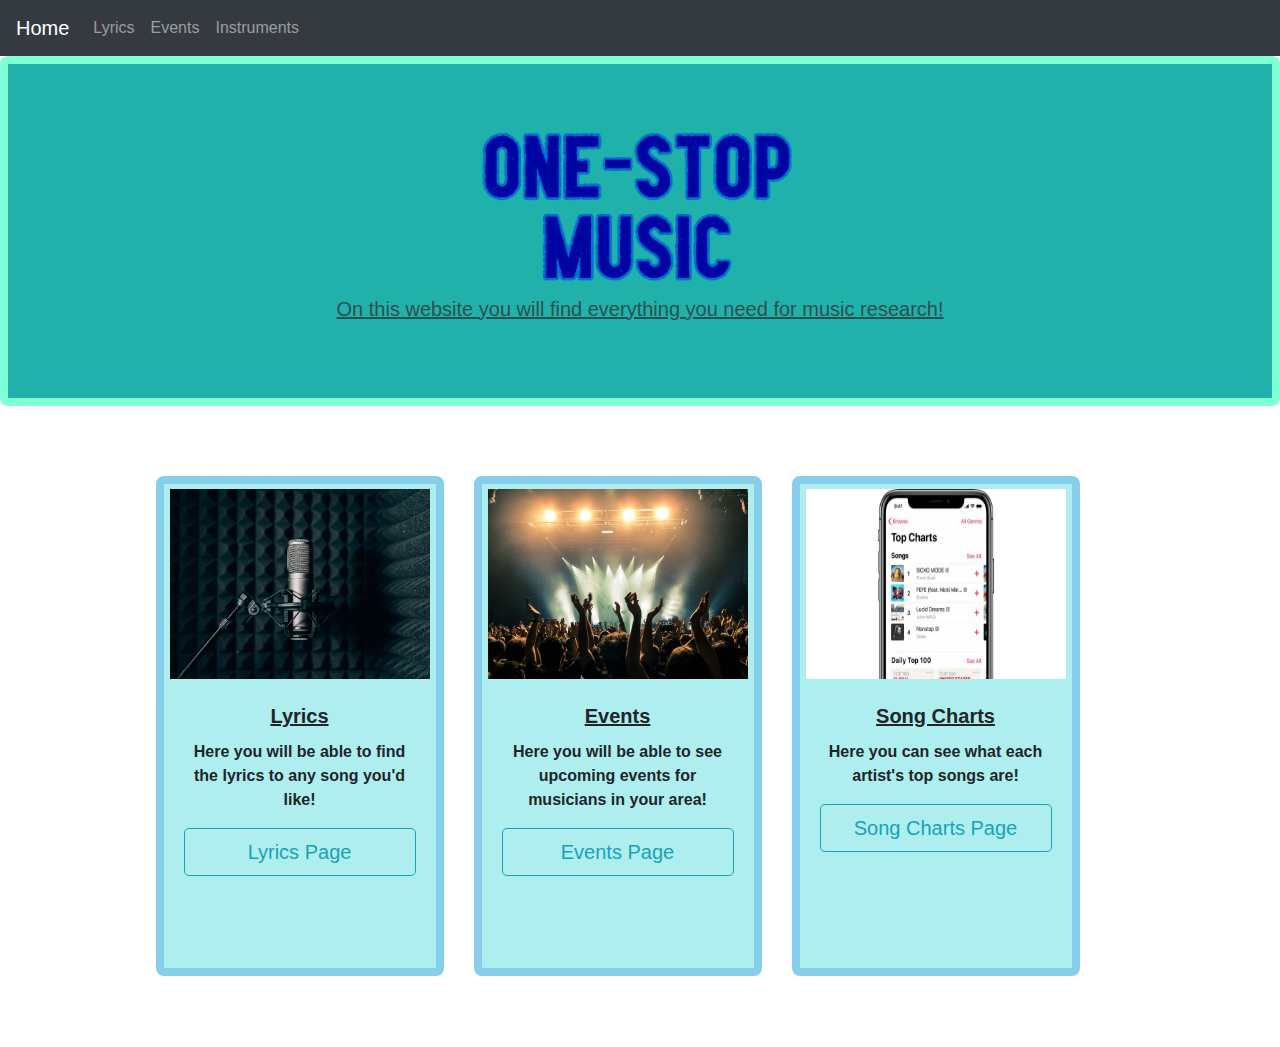
==== index.html @ 5abd0da8 "changed the title from instruments to song charts" ====
<!DOCTYPE html>
<html lang="en">

<head>
    <meta charset="UTF-8">
    <meta name="viewport" content="width=device-width, initial-scale=1.0">
    <meta http-equiv="X-UA-Compatible" content="ie=edge">
    <meta name="Description" content="Enter your description here" />
    <link rel="stylesheet" href="https://cdnjs.cloudflare.com/ajax/libs/twitter-bootstrap/4.5.2/css/bootstrap.min.css">
    <link rel="stylesheet" href="https://cdnjs.cloudflare.com/ajax/libs/font-awesome/5.15.0/css/all.min.css">
    <link rel="stylesheet" href="assets/CSS/style.css">
    <title>One Stop Music</title>

    <nav class="navbar navbar-expand-lg navbar-dark bg-dark">
        <a class="navbar-brand" href="index.html">Home</a>
        <button class="navbar-toggler" type="button" data-toggle="collapse" data-target="#navbarNav"
            aria-controls="navbarNav" aria-expanded="false" aria-label="Toggle navigation">
            <span class="navbar-toggler-icon"></span>
        </button>
        <div class="collapse navbar-collapse" id="navbarNav">
            <ul class="navbar-nav">
                <li class="nav-item">
                    <a class="nav-link" href="lyrics.html">Lyrics</a>
                </li>
                <li class="nav-item">
                    <a class="nav-link" href="events.html">Events</a>
                </li>
                <li class="nav-item">
                    <a class="nav-link" href="instruments.html">Instruments</a>
                </li>
            </ul>
        </div>
    </nav>

    <div class="jumbotron jumbotron-fluid">
        <div class="container">
            <img src="assets/images/OSM-Logo.png" id="OSM-Logo" alt="OSM-Logo">
            <p class="lead">On this website you will find everything you need for music research!</p>
        </div>
    </div>

</head>

<body>
    <div class="container" style="width: auto;">

        <div class="row">
            <div class="card1" style="width: 18rem;">
                <img src="assets/images/lyricsPic.jpg" class="card-img-top" id="card-pics">
                <div class="card-body">
                    <h5 class="card-title">Lyrics</h5>
                    <p class="card-text">Here you will be able to find the lyrics to any song you'd like!</p>
                    <a href="lyrics.html" class="btn btn-outline-info btn-lg btn-block">Lyrics Page</a>
                </div>
            </div>

            <div class="card2" style="width: 18rem;">
                <img src="assets/images/eventsPic.jpg" class="card-img-top" id="card-pics">
                <div class="card-body">
                    <h5 class="card-title">Events</h5>
                    <p class="card-text">Here you will be able to see upcoming events for musicians in your area!</p>
                    <a href="events.html" class="btn btn-outline-info btn-lg btn-block">Events Page</a>
                </div>
            </div>

            <div class="card3" style="width: 18rem;">
                <img src="assets/images/charts.jpg" class="card-img-top" id="card-pics">
                <div class="card-body">
                    <h5 class="card-title">Song Charts</h5>
                    <p class="card-text">Here you can see what each artist's top songs are!</p>
                    <a href="songCharts.html" class="btn btn-outline-info btn-lg btn-block">Song Charts Page</a>
                </div>
            </div>
        </div>





        <script src="https://cdnjs.cloudflare.com/ajax/libs/jquery/3.5.1/jquery.slim.min.js"></script>
        <script src="https://cdnjs.cloudflare.com/ajax/libs/popper.js/1.16.1/umd/popper.min.js"></script>
        <script src="https://cdnjs.cloudflare.com/ajax/libs/twitter-bootstrap/4.5.2/js/bootstrap.min.js"></script>
</body>

</html>
---- assets/CSS/style.css ----
.jumbotron {
    background-color: lightseagreen;
    border: 8px;
    border-radius: 8px;
    border-style: solid;
    border-color: aquamarine;
    text-decoration: underline;
    text-decoration-color: darkslategray;
    color: darkslategray;
    font-family: 'Trebuchet MS', 'Lucida Sans Unicode', 'Lucida Grande', 'Lucida Sans', Arial, sans-serif;
    text-align: center;
}

.row {
    column-count: 3;
    margin: 5%;
}

.card1,
.card2,
.card3,
.card4 {
    text-align: center;
    font-family: 'Gill Sans', 'Gill Sans MT', Calibri, 'Trebuchet MS', sans-serif;
    font-weight: bold;
    background-color: paleturquoise;
    border: 8px;
    border-radius: 8px;
    border-style: solid;
    border-color: skyblue;
    margin: 15px;
    position: relative;
    height: 500px;
}

.card-title {
    font-weight: bolder;
    text-decoration: underline;
}

body {
    background-image: url(https://c.wallhere.com/photos/b5/e1/1920x1200_px_abstract_Andy_Gilmore_circle_geometry_Graphic_Design_pattern-777832.jpg!d);
}

#card-pics {
    padding: 5px 5px;
    width: 270px;
    height: 200px;
}

.lead {
    margin: 10px;
}

#OSM-Logo {
    max-width: 350px;
}
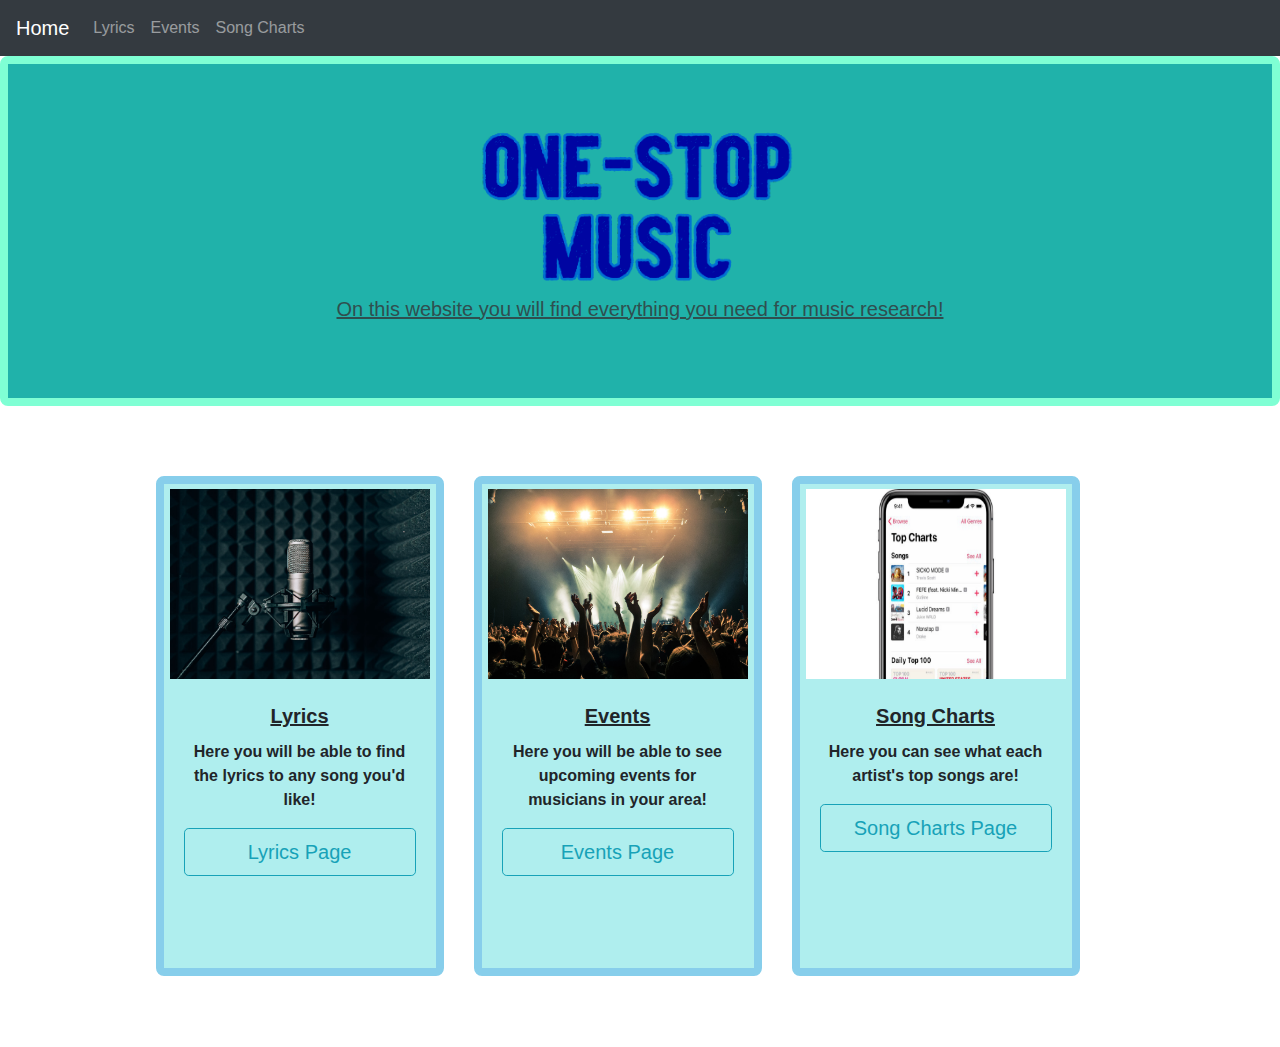
==== commit fb79e5e9: "pseudo code update" ====
--- a/index.html
+++ b/index.html
@@ -10,7 +10,7 @@
     <link rel="stylesheet" href="https://cdnjs.cloudflare.com/ajax/libs/font-awesome/5.15.0/css/all.min.css">
     <link rel="stylesheet" href="assets/CSS/style.css">
     <title>One Stop Music</title>
-
+<!-- dark themed navbar with links to every page -->
     <nav class="navbar navbar-expand-lg navbar-dark bg-dark">
         <a class="navbar-brand" href="index.html">Home</a>
         <button class="navbar-toggler" type="button" data-toggle="collapse" data-target="#navbarNav"
@@ -26,12 +26,12 @@
                     <a class="nav-link" href="events.html">Events</a>
                 </li>
                 <li class="nav-item">
-                    <a class="nav-link" href="instruments.html">Instruments</a>
+                    <a class="nav-link" href="songCharts.html">Song Charts</a>
                 </li>
             </ul>
         </div>
     </nav>
-
+<!-- simple jumbotron with image title -->
     <div class="jumbotron jumbotron-fluid">
         <div class="container">
             <img src="assets/images/OSM-Logo.png" id="OSM-Logo" alt="OSM-Logo">
@@ -40,7 +40,7 @@
     </div>
 
 </head>
-
+<!-- 3 cards containing descriptions and links to each page -->
 <body>
     <div class="container" style="width: auto;">
 
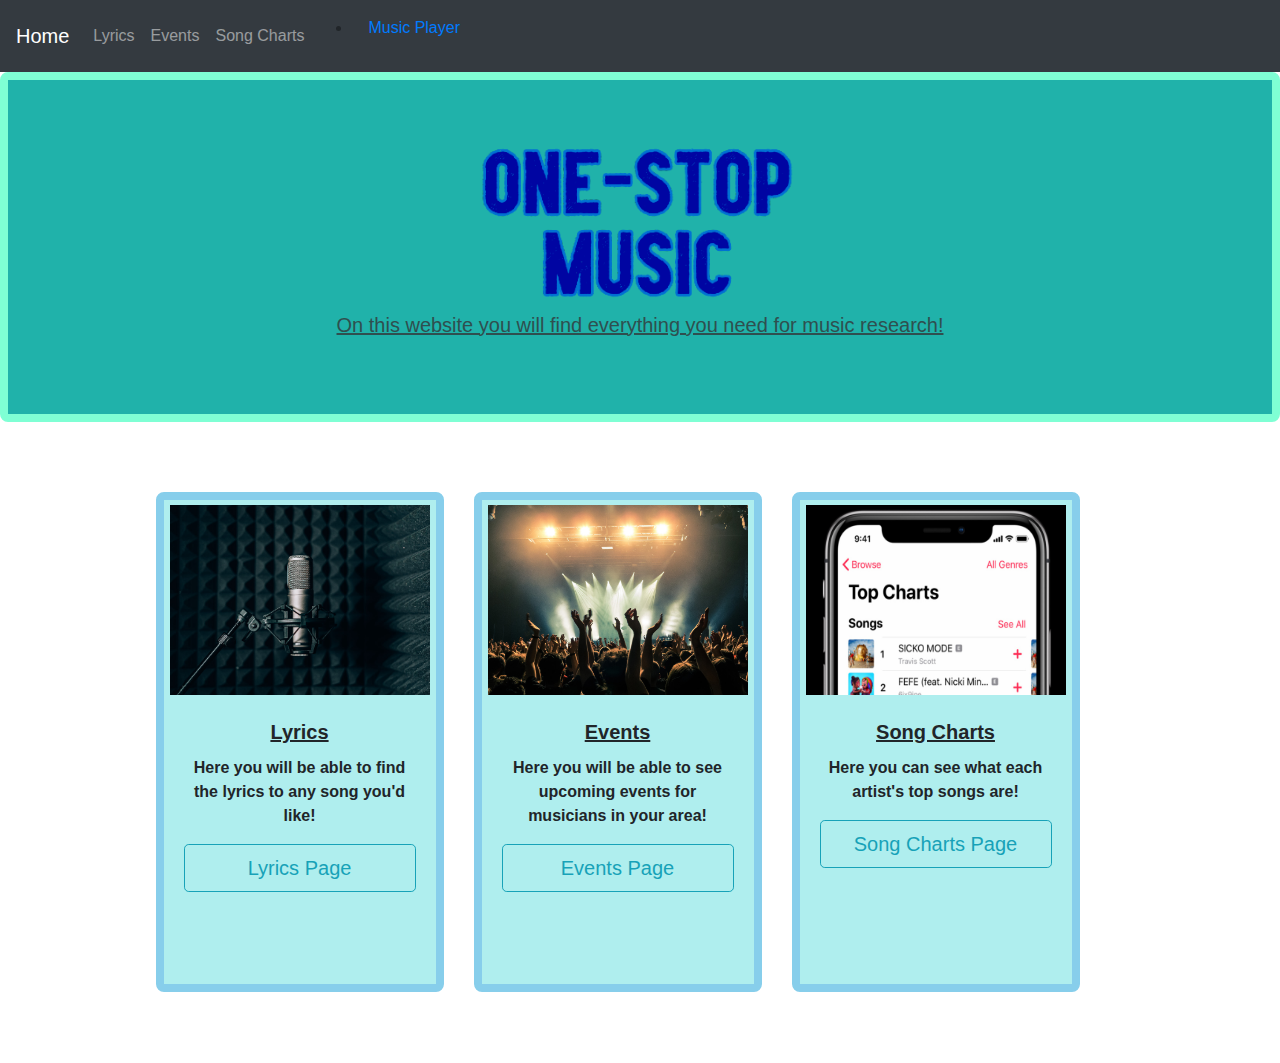
==== commit 91e5ec0c: "forgot to add html link to all html nav bars" ====
--- a/index.html
+++ b/index.html
@@ -10,7 +10,7 @@
     <link rel="stylesheet" href="https://cdnjs.cloudflare.com/ajax/libs/font-awesome/5.15.0/css/all.min.css">
     <link rel="stylesheet" href="assets/CSS/style.css">
     <title>One Stop Music</title>
-<!-- dark themed navbar with links to every page -->
+    <!-- dark themed navbar with links to every page -->
     <nav class="navbar navbar-expand-lg navbar-dark bg-dark">
         <a class="navbar-brand" href="index.html">Home</a>
         <button class="navbar-toggler" type="button" data-toggle="collapse" data-target="#navbarNav"
@@ -29,9 +29,14 @@
                     <a class="nav-link" href="songCharts.html">Song Charts</a>
                 </li>
             </ul>
+            <ul>
+                <li class="nav-item">
+                    <a class="nav-link" href="ytsearch.html">Music Player</a>
+                </li>
+            </ul>
         </div>
     </nav>
-<!-- simple jumbotron with image title -->
+    <!-- simple jumbotron with image title -->
     <div class="jumbotron jumbotron-fluid">
         <div class="container">
             <img src="assets/images/OSM-Logo.png" id="OSM-Logo" alt="OSM-Logo">
@@ -41,6 +46,7 @@
 
 </head>
 <!-- 3 cards containing descriptions and links to each page -->
+
 <body>
     <div class="container" style="width: auto;">
 
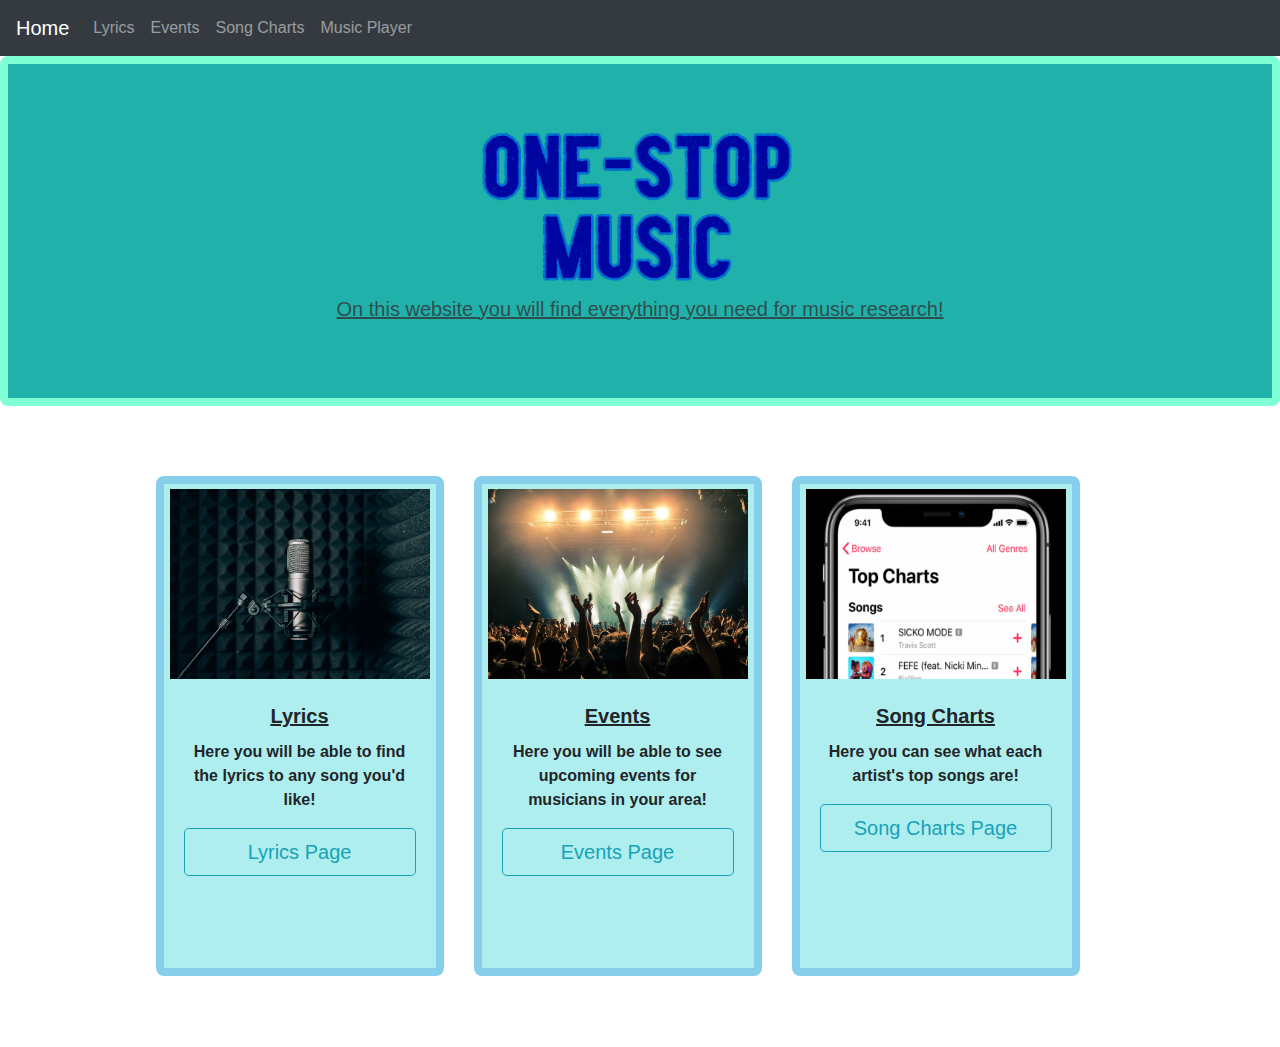
==== commit eb7ddff0: "fixed nav bar link for music player" ====
--- a/index.html
+++ b/index.html
@@ -28,8 +28,6 @@
                 <li class="nav-item">
                     <a class="nav-link" href="songCharts.html">Song Charts</a>
                 </li>
-            </ul>
-            <ul>
                 <li class="nav-item">
                     <a class="nav-link" href="ytsearch.html">Music Player</a>
                 </li>
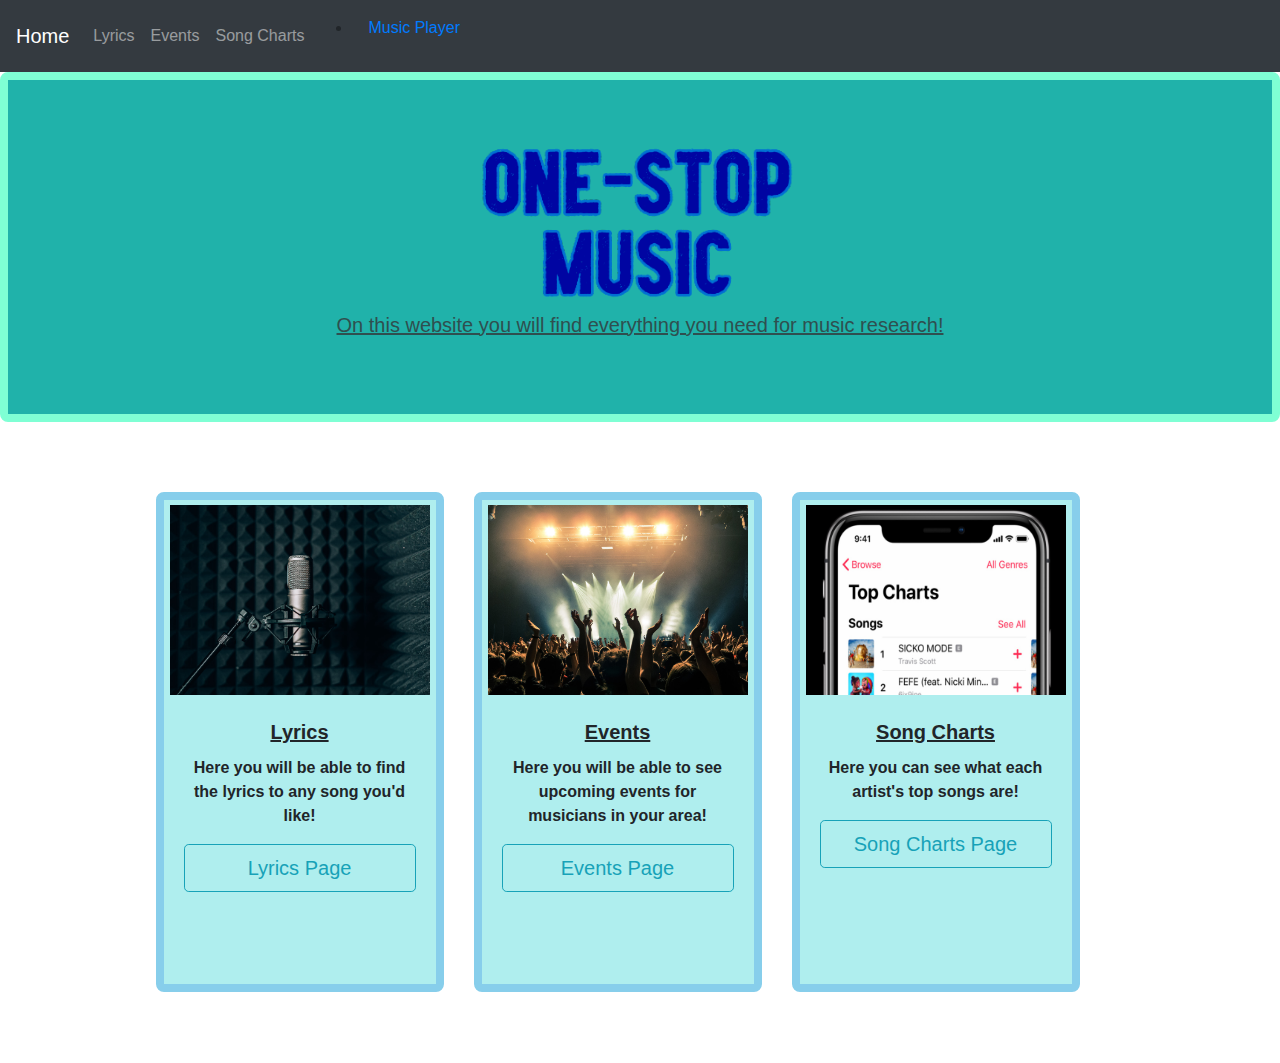
==== commit c76de16b: "Merge branch 'main' into ashviniBranch" ====
--- a/index.html
+++ b/index.html
@@ -28,6 +28,8 @@
                 <li class="nav-item">
                     <a class="nav-link" href="songCharts.html">Song Charts</a>
                 </li>
+            </ul>
+            <ul>
                 <li class="nav-item">
                     <a class="nav-link" href="ytsearch.html">Music Player</a>
                 </li>
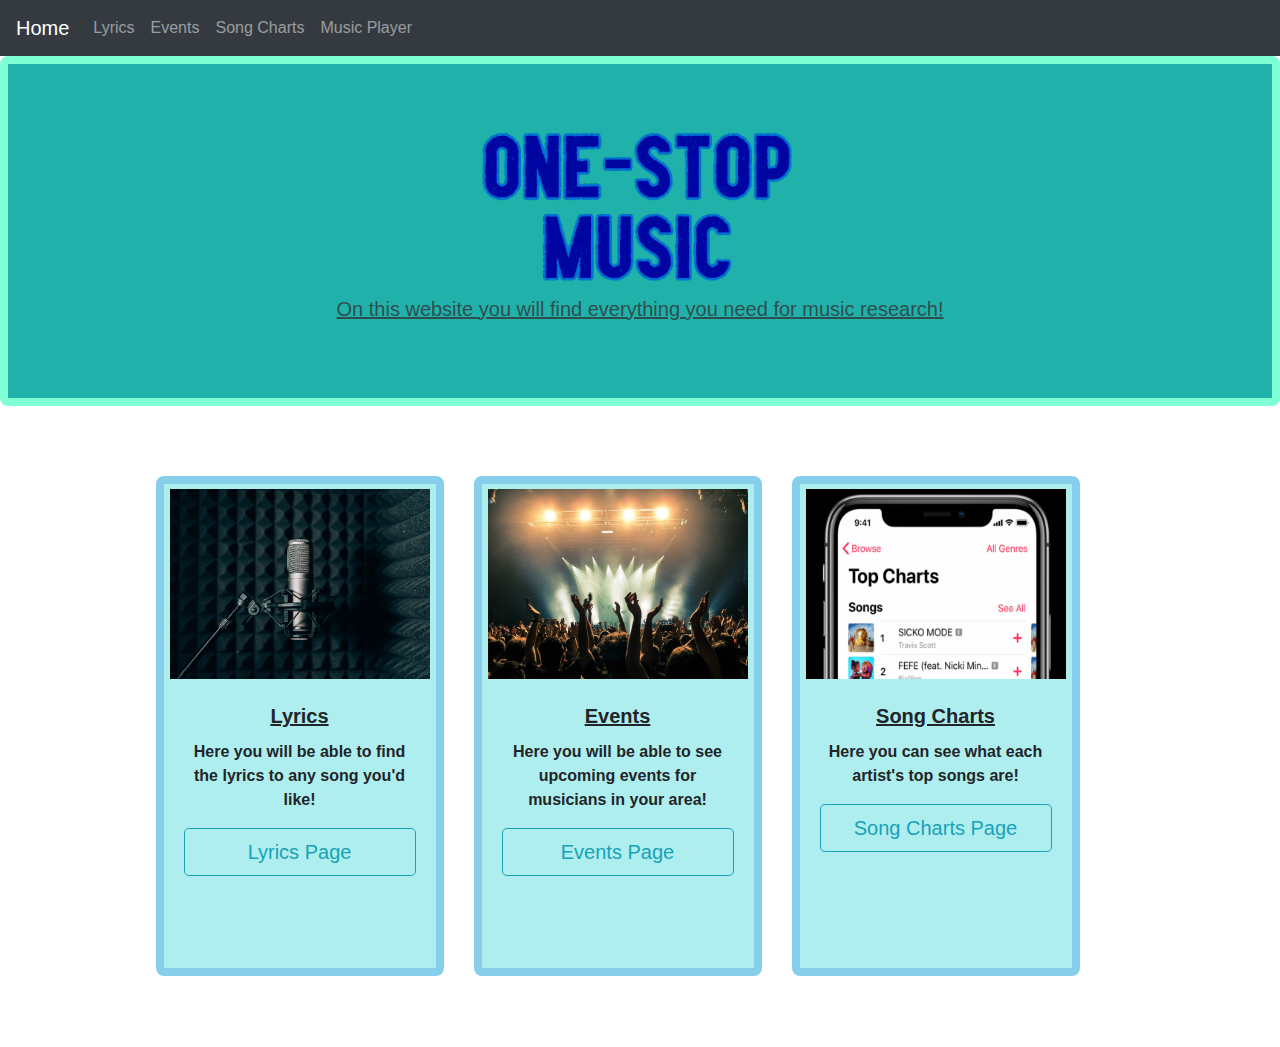
==== commit 6c7bf42d: "Merge pull request #54 from mitchreid14/joshbranch" ====
--- a/index.html
+++ b/index.html
@@ -28,8 +28,6 @@
                 <li class="nav-item">
                     <a class="nav-link" href="songCharts.html">Song Charts</a>
                 </li>
-            </ul>
-            <ul>
                 <li class="nav-item">
                     <a class="nav-link" href="ytsearch.html">Music Player</a>
                 </li>
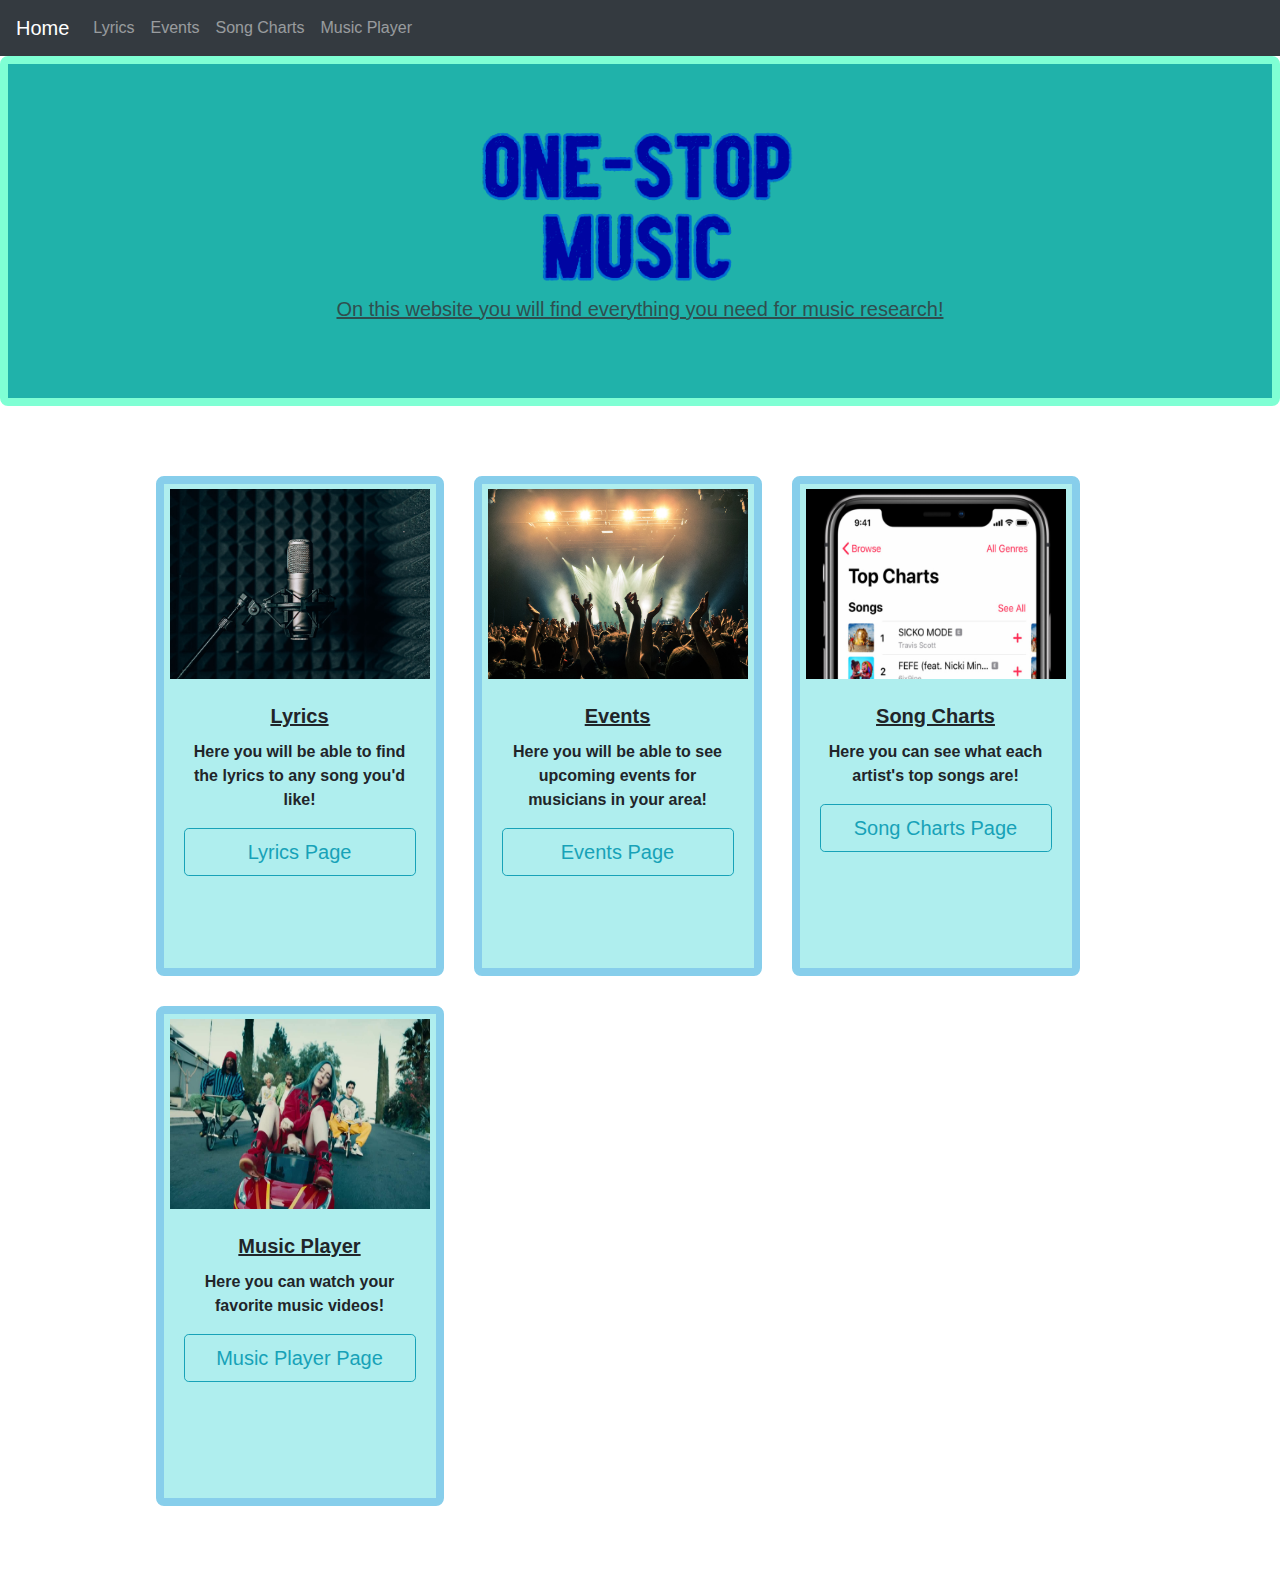
==== commit 22a4bd28: "added 4th card to homepage but can get it to be in line with the others" ====
--- a/index.html
+++ b/index.html
@@ -43,10 +43,10 @@
     </div>
 
 </head>
-<!-- 3 cards containing descriptions and links to each page -->
+<!-- 4 cards containing descriptions and links to each page -->
 
 <body>
-    <div class="container" style="width: auto;">
+    <div class="container" style="width: auto">
 
         <div class="row">
             <div class="card1" style="width: 18rem;">
@@ -75,6 +75,16 @@
                     <a href="songCharts.html" class="btn btn-outline-info btn-lg btn-block">Song Charts Page</a>
                 </div>
             </div>
+
+            <div class="card4" style="width: 18rem;">
+                <img src="assets/images/ytsearchPic.jpg" class="card-img-top" id="card-pics">
+                <div class="card-body">
+                    <h5 class="card-title">Music Player</h5>
+                    <p class="card-text">Here you can watch your favorite music videos!</p>
+                    <a href="ytsearch.html" class="btn btn-outline-info btn-lg btn-block">Music Player Page</a>
+                </div>
+            </div>
+
         </div>
 
 
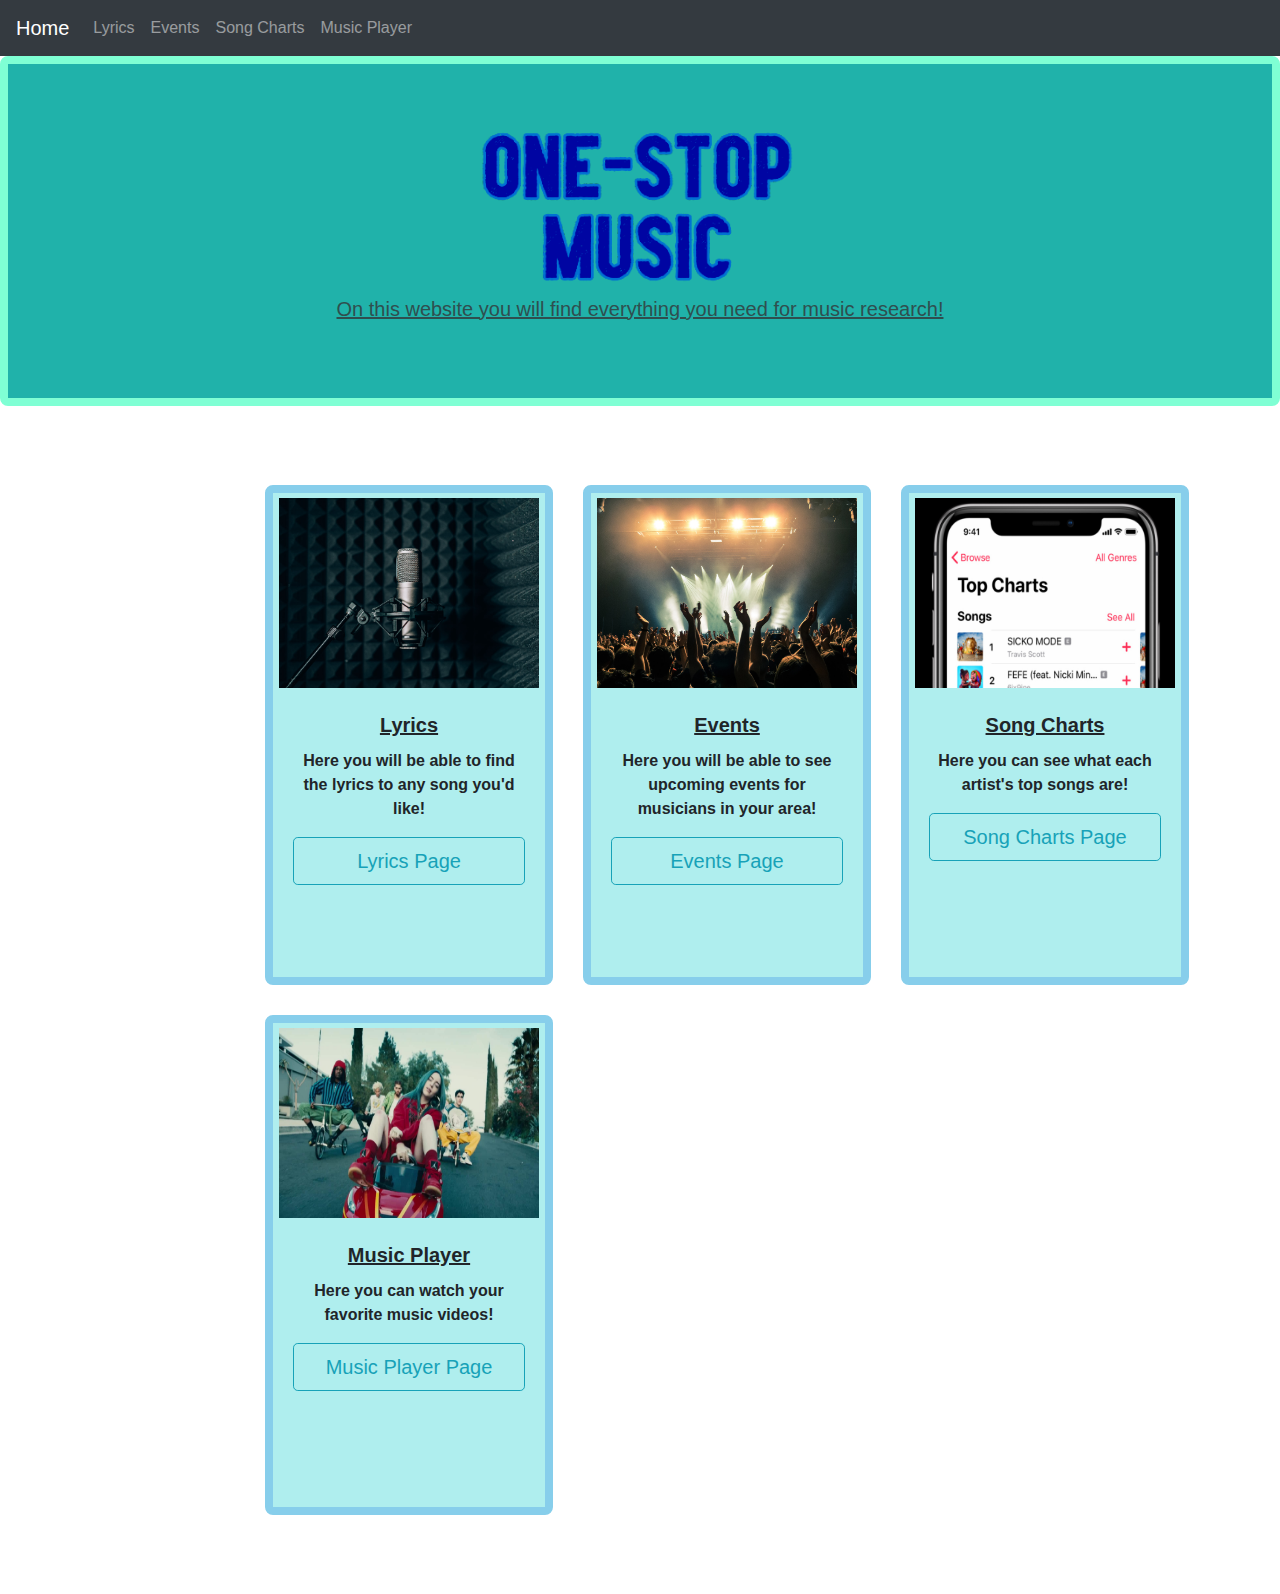
==== commit c0e807e3: "changed the alignment on the home page so all the cards fit in the same row" ====
--- a/index.html
+++ b/index.html
@@ -46,8 +46,6 @@
 <!-- 4 cards containing descriptions and links to each page -->
 
 <body>
-    <div class="container" style="width: auto">
-
         <div class="row">
             <div class="card1" style="width: 18rem;">
                 <img src="assets/images/lyricsPic.jpg" class="card-img-top" id="card-pics">
--- a/assets/CSS/style.css
+++ b/assets/CSS/style.css
@@ -13,8 +13,10 @@
 }
 
 .row {
-    column-count: 3;
+    column-count: 4;
     margin: 5%;
+    align-content: center;
+    margin-left: 250px;
 }
 
 .card1,
